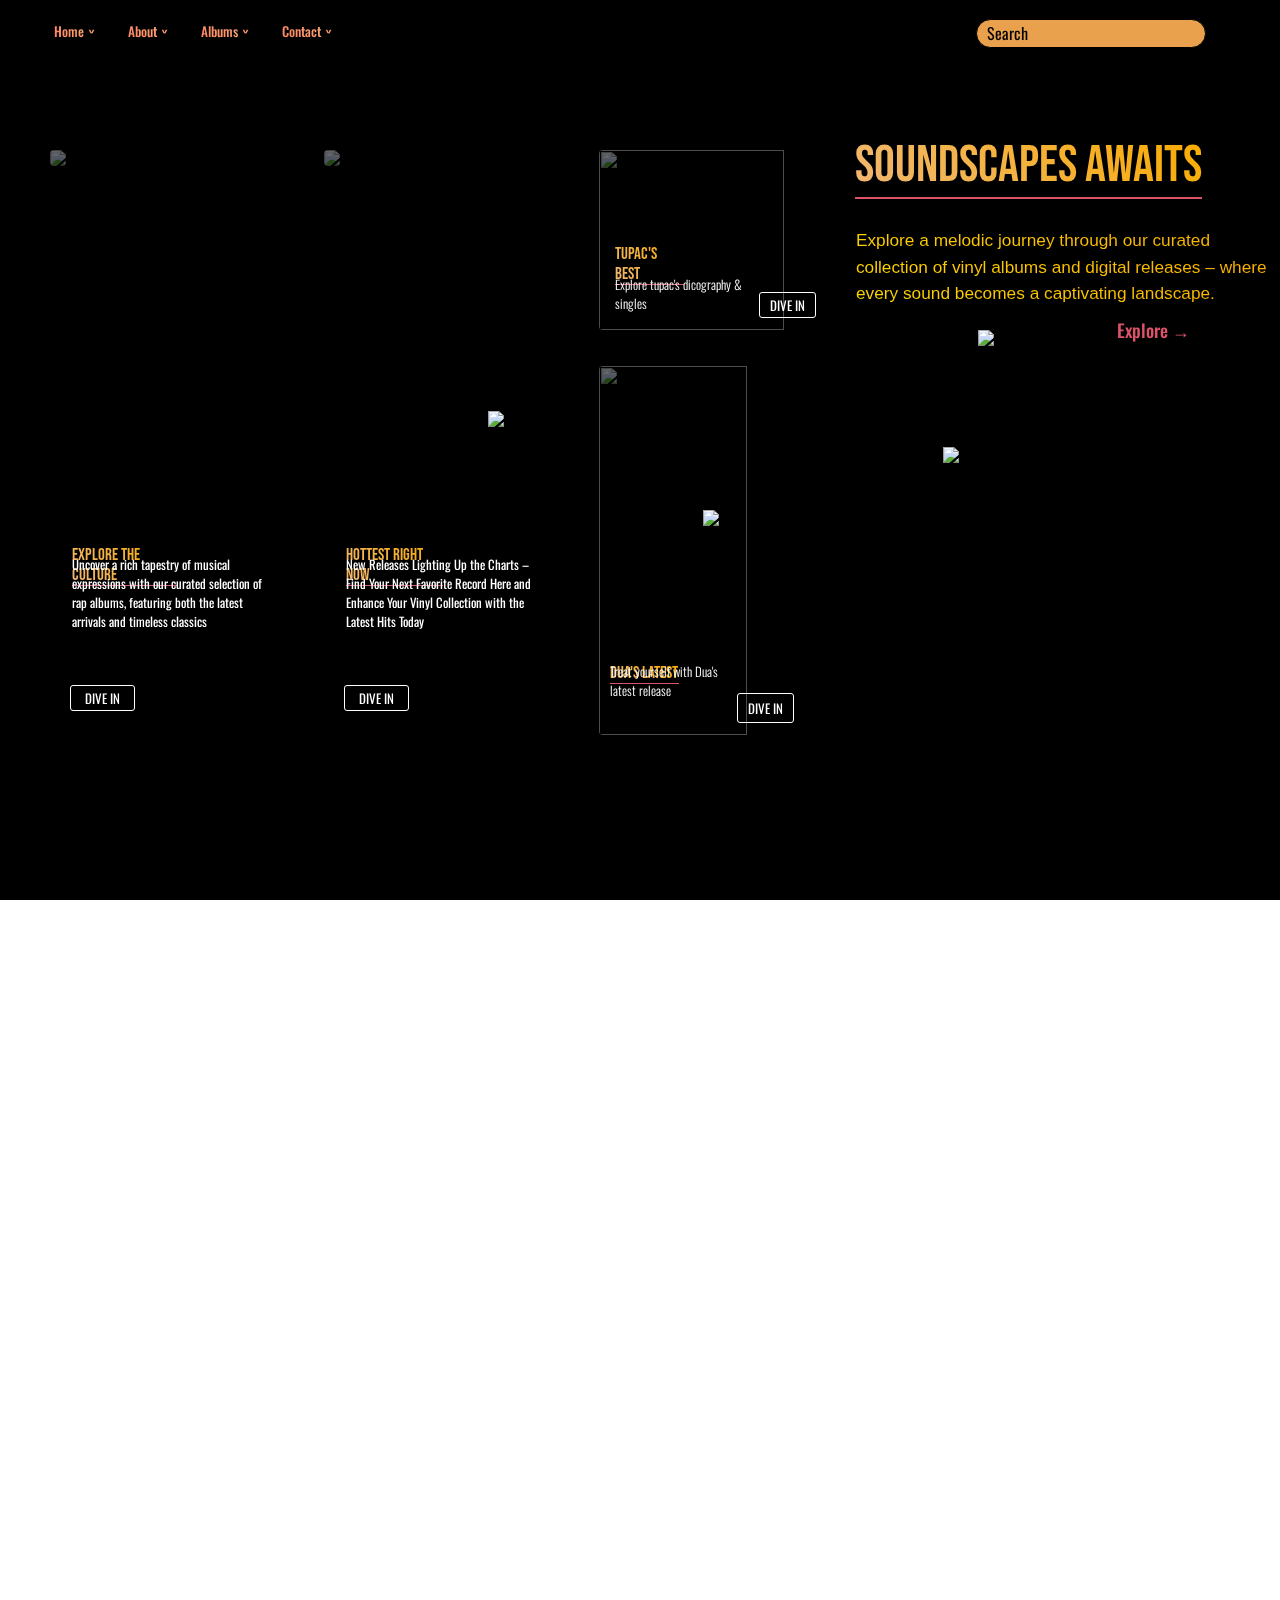
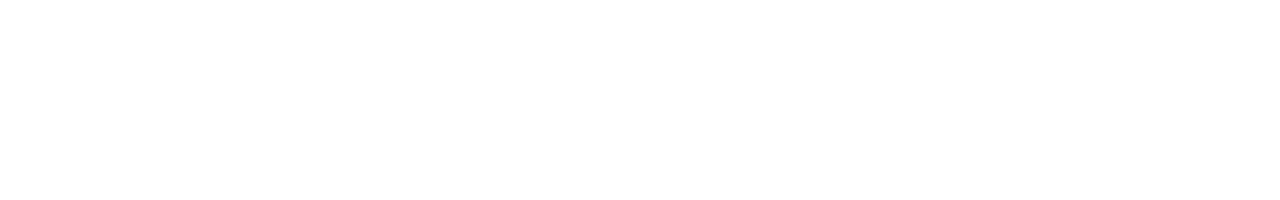
==== index.html @ 5cc0e733 "Update and rename project_site.html to index.html" ====
<!DOCTYPE html>

<html>
  <head>
    <title>project website</title>
    <link rel="stylesheet" href="header.css">
    <link rel="stylesheet" href="top-image.css">
    <link rel="stylesheet" href="general.css">
    <link rel="stylesheet" href="text.css">
    <link rel="preconnect" href="https://fonts.googleapis.com">
    <link rel="preconnect" href="https://fonts.gstatic.com" crossorigin>
    <link href="https://fonts.googleapis.com/css2?family=Oswald:wght@200..700&display=swap" rel="stylesheet">
    <link rel="preconnect" href="https://fonts.googleapis.com">
    <link rel="preconnect" href="https://fonts.gstatic.com" crossorigin>
    <link href="https://fonts.googleapis.com/css2?family=Bebas+Neue&display=swap" rel="stylesheet">
    <link rel="preconnect" href="https://fonts.googleapis.com">
    <link rel="preconnect" href="https://fonts.gstatic.com" crossorigin>
    <link href="https://fonts.googleapis.com/css2?family=Raleway:ital,wght@0,100..900;1,100..900&display=swap" rel="stylesheet">
    <link rel="preconnect" href="https://fonts.googleapis.com">
    <link rel="preconnect" href="https://fonts.gstatic.com" crossorigin>
    <link href="https://fonts.googleapis.com/css2?family=Montserrat:ital,wght@0,100..900;1,100..900&display=swap" rel="stylesheet">
    <link rel="stylesheet" href="album-collection.css">
    <style></style>
  </head>
  <body>
    <div class="top-container">
      <div class="header">
         <div class="button-container">
            <button class="Button">Home<span class="arrow"> > </span></button>
         </div>
         <div class="button-container">
            <button class="Button">About<span class="arrow"> > </span></button>
         </div>
         <div class="button-container">
            <button class="Button">Albums<span class="arrow"> > </span></button>
         </div>
         <div class="button-container">
            <button class="Button">Contact<span class="arrow"> > </span></button>
         </div>
         <div class="search-bar-container">
            <input type="search" placeholder="Search" class="search-bar">
         </div>
      </div>
      <div class="bottom-of-top-container">
         <div class="image-container">
            <img class="top-img" src="256e9d06547fc970a5be1f05e2c198f1.webp">
            <div class="image-hover-color"></div>
            <p class="image-text">Explore The Culture</p>
            <p class="image-text-subheading">Uncover a rich tapestry of musical expressions with our curated selection of rap albums, featuring both the latest arrivals and timeless classics</p>
            <button class="dive-in-button">DIVE IN</button>
         </div>
         <div class="image-container">
            <img class="top-img" src="45bf664cd1b0ae1f191b1164857efabe.jpg">
            <div class="image-hover-color"></div>
            <p class="image-text" style="width: 43%;">HOTTEST RIGHT NOW</p>
            <p class="image-text-subheading">New Releases Lighting Up the Charts – Find Your Next Favorite Record Here and Enhance Your Vinyl Collection with the Latest Hits Today</p>
            <button class="dive-in-button">DIVE IN</button>
         </div>
         <div class="smaller-container">
            <div class="image-container" style="height: 20%;">
               <img class="top-img" src="7335c21fa90cd3102f3d4388fc3c04ce.jpg" style="width: 85%;">
               <div class="image-hover-color"></div>
               <p class="image-text" style="margin-bottom: 3.5vw; margin-left: 16px; width: 27%;">TUPAC'S BEST</p>
               <p class="image-text-subheading" style="margin-bottom: 14px; margin-left: 16px; width: 50%; font-weight: 300;">Explore tupac's dicography & singles</p>
               <button class="dive-in-button" style="bottom: 10px; margin-left: 25px; bottom: 12px; left: 135px; padding: 2px 10px 2px 10px;">DIVE IN</button>
            </div>
            <div class="image-container" style="height: 41%; margin-top: 4vh;">
               <img class="top-img" src="c9e1b05da631e5def08274bed2576b92.jpg" style="width: 76%;">
               <div class="image-hover-color"></div>
               <p class="image-text" style="margin-bottom: 4vw; margin-left: 11px; width: 27%;">DUA'S LATEST</p>
               <p class="image-text-subheading" style=" margin-left: 11px; bottom:-62px; width: 50%; font-weight: 300;">Treat yourself with Dua's latest release</p>
               <button class="dive-in-button" style="bottom: 12px; margin-left: 16px; left: 122px; padding: 2px 10px 2px 10px; height: 30px;">DIVE IN</button>
            </div>
         </div>
         <div class="album-collection">
            <img src="91VnI1TRpxL._SL1500_.jpg" class="taylor-reputation">
            <img src="s-l500.jpg" class="kanye-red">
            <img src="readytodie.jpg" class="biggy-ready-to-die">
            <img src="960.avif" class="blonde">
         </div>
         <div class="text-container">
           <p class="tagline">SOUNDSCAPES AWAITS</p>
           <p class="sub-heading">Explore a melodic journey through our curated collection of vinyl albums and digital releases – where every sound becomes a captivating landscape.</p>
           <button class="explore-button">Explore &#8594;</button>
         </div>
      </div>
    </div>
  </body>
</html>
---- header.css ----
.header{
  display: flex;
  flex-direction: row;
  position: fixed;
  top: 0;
  left: 2px;
  right: 2px;
  height: 60px;
  column-gap: 30px;
  padding-left: 50px;
  align-items: center;
}

.button-conatiner{
  width: 70px;
  height: 100%;
}

.Button{
  font-family: "Oswald", sans-serif;
  font-weight: 500;
  border: none;
  background-color: rgba(0, 0, 0, 0);
  background:  linear-gradient(45deg, #ff7e5f, #feb47b);
  -webkit-background-clip: text;
  -webkit-text-fill-color: transparent;
  transition: 0.23s ease;
  padding: 2px 2px 2px 2px;
}

.Button:hover{
  border-bottom: 1px solid;
  border-color: rgb(218, 83, 105);
}

.arrow{
  display: inline-block;
  transform: rotate(90deg);
  margin-left: 5px;
  margin-top: 1px;
  font-family: "Oswald", sans-serif;
  font-weight: 500;
  background:  linear-gradient(45deg, #ff7e5f, #feb47b);
  -webkit-background-clip: text;
  -webkit-text-fill-color: transparent;
}

.search-bar-container{
  margin-top: 7px;
  margin-left: auto;
  margin-right: 72px;
  width: 18vw;
}

.search-bar{
  border-style: groove;
  border-color: black;
  background-color: #e9a14e;
  width: 100%;
  border-width: 0.5px;
  border-radius: 18px;
  padding-top: 8px;
  padding-bottom: 4px;
  padding-left: 10px;
}

.search-bar:focus{
  outline: none;
  font-family: "Oswald", sans-serif;
  font-weight: 400;
  font-size: 16px;
  color: black;
  padding-top: 1px;
  padding-bottom: 2px;
}

.search-bar:focus::placeholder{
  color: transparent;
}

.search-bar::placeholder{
  font-family: "Oswald", sans-serif;
  font-weight: 400;
  color: black;
  font-size: 16px;
}
---- top-image.css ----
img{
  max-width: 100%;
  max-height: 100%;
}

.image-container{
  margin-top: 80px;
  margin-left: 50px;
  height: 65.67vh;
  width: 20vw;
  z-index: 100;
  position: relative;
  overflow: hidden;
}

.top-img{
  object-fit: cover;
  object-position: center;
  height: 100%;
  border-radius: 4px;
}

.image-hover-color{
  position: absolute;
  top: 0;
  bottom: 0;
  width: 100%;
  background-color: rgba(0, 0, 0, 0.6);
}

.image-text{
 position: absolute;
 width: 47%;
 bottom: 0;
 margin-bottom: 155px;
 margin-left: 22px;
 z-index: 101;
 font-family: "Bebas Neue", sans-serif;
 font-size: 1.3vw;
 font-weight: 550;
 border-bottom: 1px solid;
 background: linear-gradient(45deg, #f0b775, #f9ac00);
 -webkit-background-clip: text;
 -webkit-text-fill-color: transparent;
 border-color: rgb(218, 83, 105); 
}

.image-text-subheading{
 position: absolute;
 width: 85%;
 bottom: 0;
 margin-bottom: 50px;
 margin-left: 22px;
 height: 23%;
 z-index: 101;
 font-family: "Oswald", sans-serif;
 font-size: 1vw;
 font-weight: 400;
 color: white;
}


.dive-in-button{
  background-color: transparent;
  color: white;
  font-family: "Oswald", sans-serif;
  font-weight: 400;
  font-size: small;
  position: absolute;
  bottom: 30px;
  left: 20px;
  border: 1px solid;
  border-radius: 3px;
  padding: 2px 14px 2px 14px;
  transition: 0.3s ease;
}

.dive-in-button:hover{
  background-color: black;
  border: none;
}

.smaller-top-image-container{
  display: block;
  background-color: mediumblue;
  height: 40px;
  width: 70px;
  z-index: 300;
}

.smaller-container{
  display: flex;
  flex-direction: column;
}
---- general.css ----
body{
  width: 100vw;
  height: 200vh;
  margin: 0;
  padding: 0;
  
}

.top-container{
  display: flex;
  position: relative;
  height: 100vh;
  background-color: #000000;
  margin-left: 0;
  margin-right: 0;
  
}

.bottom-of-top-container{
  display: flex;
  padding-top: 70px;
  width: 100vw;
  height: 100vh;
  padding-right: 0;
  margin-right: 0;
}
---- text.css ----
.text-container{
  width: 33.23vw;
  height: 80vh;
  margin-left: auto;
  margin-top: 55px;
  z-index: 100;
}

.tagline{
  font-family: "Bebas Neue", sans-serif;
  font-size: 4.04vw;
  background: linear-gradient(45deg, #f0b775, #f9ac00);
  -webkit-background-clip: text;
  -webkit-text-fill-color: transparent;
  margin-top: 1vh;
  margin-bottom: 18.78vh;
  border-bottom: 2px solid; /* Create a solid underline */
  border-color: rgb(218, 83, 105);
  display: inline-block;
}

.sub-heading{
  font-family: "Roboto", sans-serif;
  font-size: 1.35vw;
  margin-top: -15.67vh;
  margin-left: 0.1vw;
  background: linear-gradient(45deg, #ffd700, #f9ac00);
  -webkit-background-clip: text;
  -webkit-text-fill-color: transparent;
  font-weight: 400;
  line-height: 2.97vh;
  width: 430px;
}

.explore-button{
  margin-left: 20vw;
  font-family: "Oswald", sans-serif;
  background-color: transparent;
  color: rgb(218, 83, 105);
  font-weight: 500;
  border: none;
  font-size: large;
  transition: 0.3s;
  margin-top: -12px;
}

.explore-button:hover{
  background-color: #f9ac00;
  color: black;
}
---- album-collection.css ----
.album-collection{
  margin-top: 260px;
  height: 65.67vh;
  width: 19vw;
  z-index: 100;
  display: flex;
  position: absolute;
  right: 6vw;
  margin-right: -18px; 
}

.taylor-reputation{
  height: 24vh;
  margin-top: 0;
  margin-left: 0;
  z-index: 101;
}

.kanye-red{
  height: 24vh;
  margin-right: 0;
  margin-left: -4vw;
  margin-top: 13vh;
  z-index: 103;
}

.biggy-ready-to-die{
  height: 24vh;
  margin-left: -20vw;
  margin-top: 20vh;
  z-index: 200;
}

.blonde{
  height: 24vh;
  z-index: 102;
  margin-left: -18vw;
  margin-top: 9vh;
}

.eight-o-eights{
  height: 24vh;
  z-index: 101;
  margin-left: -12vw;
  margin-top: 23vh;
}

.eminem-mmlp{
  height: 24vh;
  z-index: 102;
  margin-top: 36vh;
  margin-left: -19.4vw;
}

.weezer{
  height: 24vh;
  z-index: 100;
  margin-left: -9vw;
  margin-top: -4vh;
}
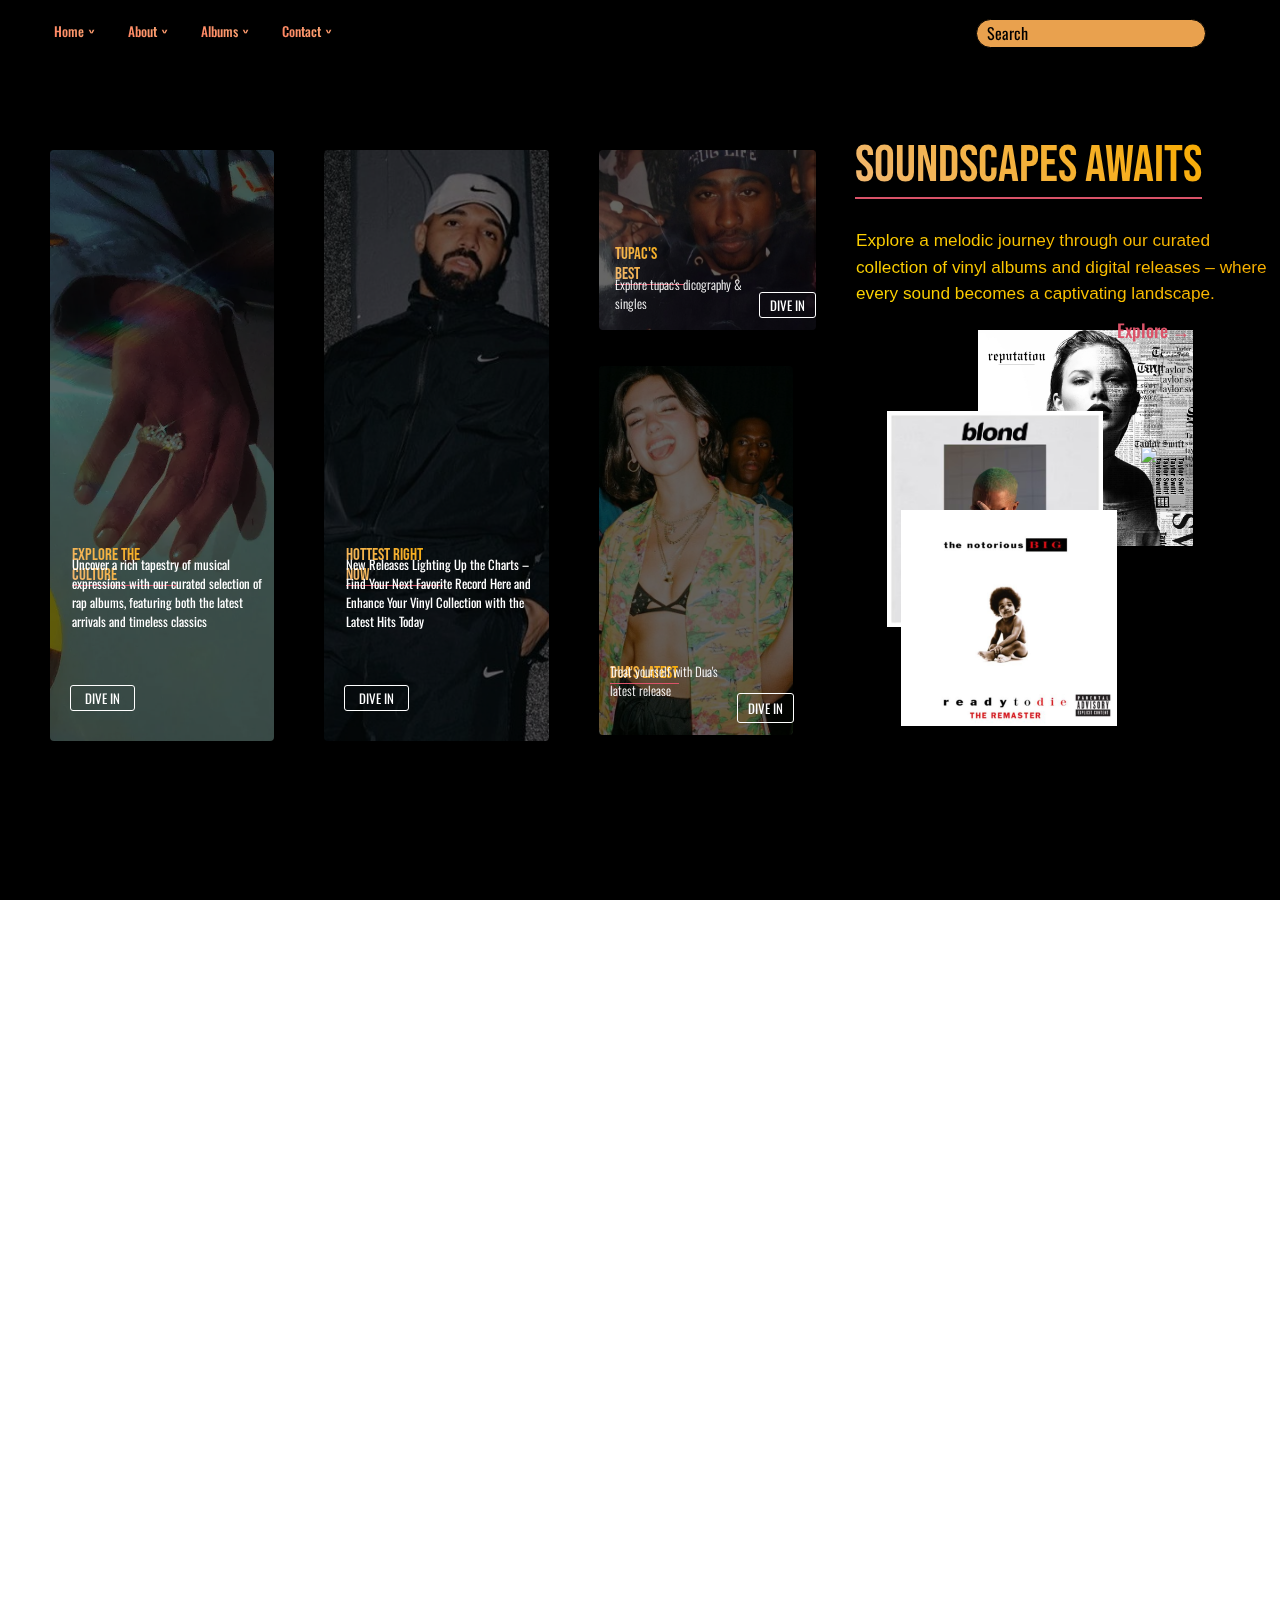
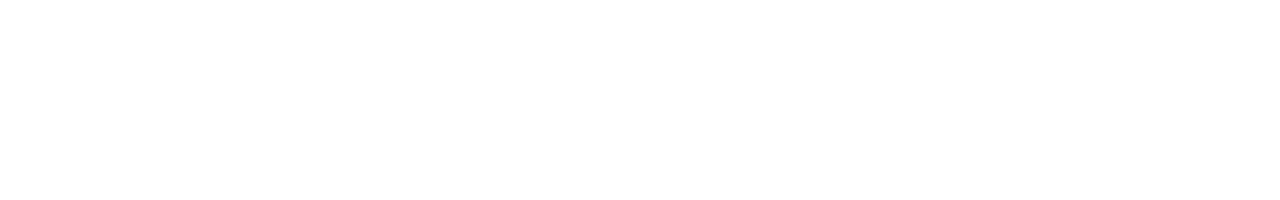
==== commit 5816a5ab: "Update index.html" ====
--- a/index.html
+++ b/index.html
@@ -43,14 +43,14 @@
       </div>
       <div class="bottom-of-top-container">
          <div class="image-container">
-            <img class="top-img" src="256e9d06547fc970a5be1f05e2c198f1.webp">
+            <img class="top-img" src="Cards-Pics/256e9d06547fc970a5be1f05e2c198f1.webp">
             <div class="image-hover-color"></div>
             <p class="image-text">Explore The Culture</p>
             <p class="image-text-subheading">Uncover a rich tapestry of musical expressions with our curated selection of rap albums, featuring both the latest arrivals and timeless classics</p>
             <button class="dive-in-button">DIVE IN</button>
          </div>
          <div class="image-container">
-            <img class="top-img" src="45bf664cd1b0ae1f191b1164857efabe.jpg">
+            <img class="top-img" src="Cards-Pics/45bf664cd1b0ae1f191b1164857efabe.jpg">
             <div class="image-hover-color"></div>
             <p class="image-text" style="width: 43%;">HOTTEST RIGHT NOW</p>
             <p class="image-text-subheading">New Releases Lighting Up the Charts – Find Your Next Favorite Record Here and Enhance Your Vinyl Collection with the Latest Hits Today</p>
@@ -58,14 +58,14 @@
          </div>
          <div class="smaller-container">
             <div class="image-container" style="height: 20%;">
-               <img class="top-img" src="7335c21fa90cd3102f3d4388fc3c04ce.jpg" style="width: 85%;">
+               <img class="top-img" src="Cards-Pics/7335c21fa90cd3102f3d4388fc3c04ce.jpg" style="width: 85%;">
                <div class="image-hover-color"></div>
                <p class="image-text" style="margin-bottom: 3.5vw; margin-left: 16px; width: 27%;">TUPAC'S BEST</p>
                <p class="image-text-subheading" style="margin-bottom: 14px; margin-left: 16px; width: 50%; font-weight: 300;">Explore tupac's dicography & singles</p>
                <button class="dive-in-button" style="bottom: 10px; margin-left: 25px; bottom: 12px; left: 135px; padding: 2px 10px 2px 10px;">DIVE IN</button>
             </div>
             <div class="image-container" style="height: 41%; margin-top: 4vh;">
-               <img class="top-img" src="c9e1b05da631e5def08274bed2576b92.jpg" style="width: 76%;">
+               <img class="top-img" src="Cards-Pics/c9e1b05da631e5def08274bed2576b92.jpg" style="width: 76%;">
                <div class="image-hover-color"></div>
                <p class="image-text" style="margin-bottom: 4vw; margin-left: 11px; width: 27%;">DUA'S LATEST</p>
                <p class="image-text-subheading" style=" margin-left: 11px; bottom:-62px; width: 50%; font-weight: 300;">Treat yourself with Dua's latest release</p>
@@ -73,10 +73,10 @@
             </div>
          </div>
          <div class="album-collection">
-            <img src="91VnI1TRpxL._SL1500_.jpg" class="taylor-reputation">
-            <img src="s-l500.jpg" class="kanye-red">
-            <img src="readytodie.jpg" class="biggy-ready-to-die">
-            <img src="960.avif" class="blonde">
+            <img src="Album-icons/91VnI1TRpxL._SL1500_.jpg" class="taylor-reputation">
+            <img src="Alnum-icons/s-l500.jpg" class="kanye-red">
+            <img src="Album-icons/readytodie.jpg" class="biggy-ready-to-die">
+            <img src="Album-icons/960.avif" class="blonde">
          </div>
          <div class="text-container">
            <p class="tagline">SOUNDSCAPES AWAITS</p>
